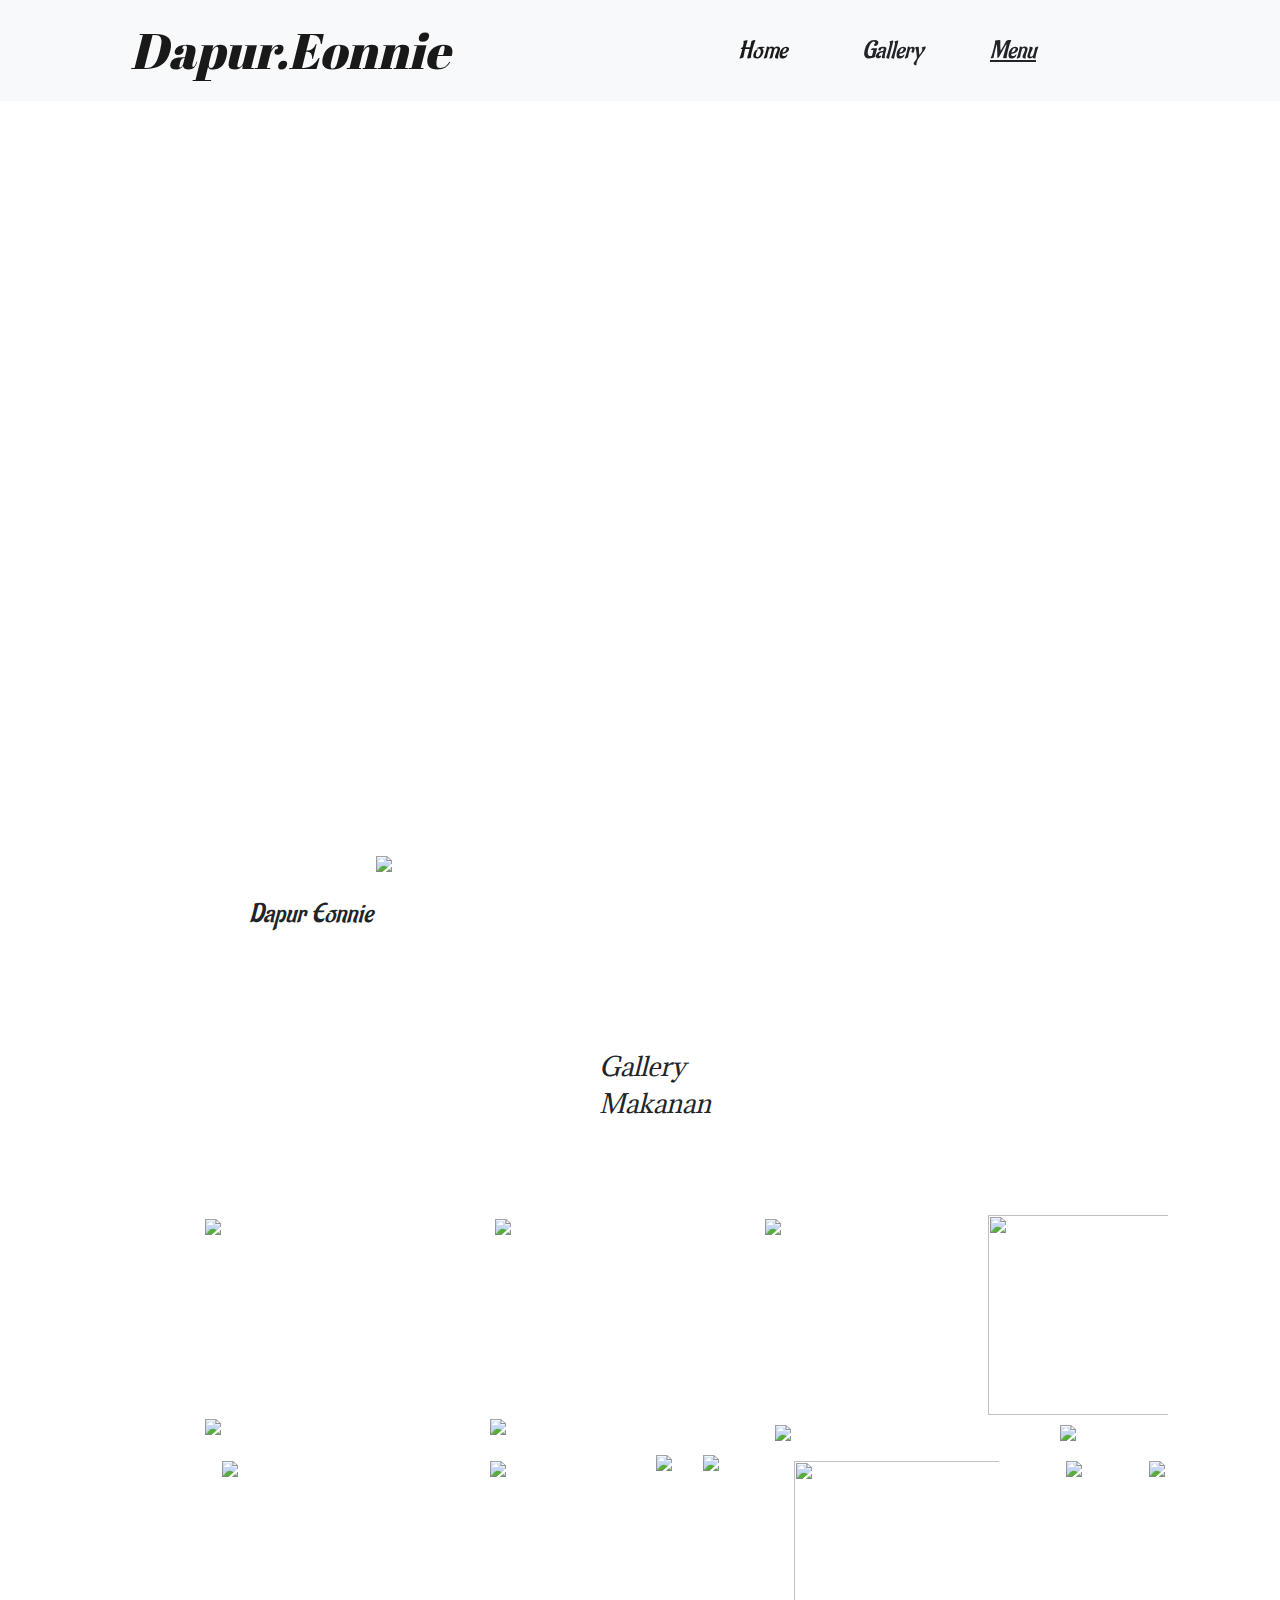
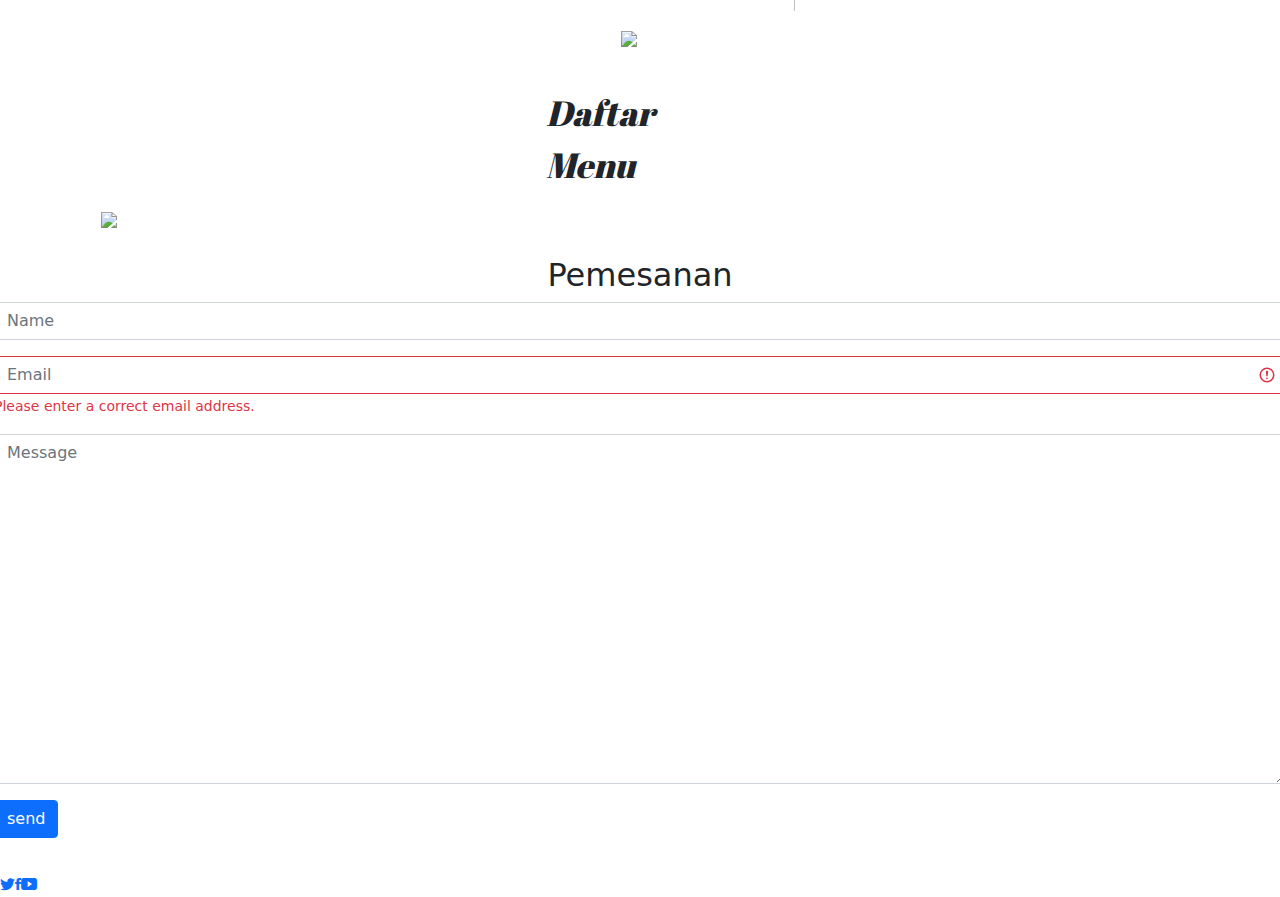
==== index.html @ 58f89d2b "Add files via upload" ====
<!DOCTYPE html>
<html lang="en">

<head>
    <meta charset="utf-8">
    <meta name="viewport" content="width=device-width, initial-scale=1.0, shrink-to-fit=no">
    <title>latihan_web</title>
    <link rel="stylesheet" href="assets/bootstrap/css/bootstrap.min.css">
    <link rel="stylesheet" href="https://fonts.googleapis.com/css?family=Abril+Fatface&amp;display=swap">
    <link rel="stylesheet" href="https://fonts.googleapis.com/css?family=Adamina&amp;display=swap">
    <link rel="stylesheet" href="https://fonts.googleapis.com/css?family=Aladin&amp;display=swap">
    <link rel="stylesheet" href="assets/fonts/ionicons.min.css">
    <link rel="stylesheet" href="assets/css/Contact-Form-Clean.css">
    <link rel="stylesheet" href="assets/css/Footer-Basic.css">
    <link rel="stylesheet" href="assets/css/Highlight-Clean.css">
    <link rel="stylesheet" href="assets/css/Newsletter-Subscription-Form.css">
    <link rel="stylesheet" href="assets/css/Pretty-Header.css">
    <link rel="stylesheet" href="assets/css/Social-Icons.css">
    <link rel="stylesheet" href="assets/css/styles.css">
    <link rel="stylesheet" href="assets/css/Team-Grid.css">
</head>

<body>
    <nav class="navbar navbar-light navbar-expand-md" style="background: var(--bs-gray-100);filter: blur(0px);">
        <div class="container-fluid"><a class="navbar-brand" href="#" style="font-size: 50px;font-style: italic;font-family: 'Abril Fatface', serif;transform: translate(118px);">Dapur.Eonnie</a><button data-bs-toggle="collapse" class="navbar-toggler" data-bs-target="#navcol-1"><span class="visually-hidden">Toggle navigation</span><span class="navbar-toggler-icon"></span></button>
            <div class="collapse navbar-collapse" id="navcol-1">
                <ul class="navbar-nav">
                    <li class="nav-item"><a class="nav-link active" href="#" style="transform: translate(382px);font-size: 25px;font-style: italic;font-family: Aladin, serif;">Home</a></li>
                    <li class="nav-item"><a class="nav-link" href="#" style="transform: translate(441px);font-family: Aladin, serif;font-style: italic;font-size: 25px;color: var(--bs-dark);">Gallery</a></li>
                    <li class="nav-item"></li>
                </ul><a href="#" style="color: var(--bs-dark);transform: translate(500px);font-style: italic;font-size: 25px;font-family: Aladin, serif;">Menu</a>
            </div>
        </div>
    </nav>
    <div data-bss-parallax-bg="true" style="background: url(&quot;assets/img/koreanfood.jpg&quot;);height: 750px;"></div>
    <div class="container">
        <div class="row">
            <div class="col-md-12"><img style="background: url(&quot;assets/img/food%20prof.jpg&quot;);transform: translate(294px);" src="assets/img/food%20prof.jpg">
                <p style="transform: translate(147px);font-style: italic;font-family: Aladin, serif;font-size: 27px;padding: 20px;">Dapur Eonnie</p>
            </div>
        </div>
        <p class="text-center" style="font-size: 25px;font-style: italic;font-family: Adamina, serif;transform: translate(441px);padding: 76px;width: 0;">Gallery Makanan</p>
        <section class="team-grid"></section>
        <div class="row text-center">
            <div class="col-md-3"><img src="assets/img/food21.jpg" style="width: 200px;"></div>
            <div class="col-md-3"><img src="assets/img/food18.jpg" style="width: 190px;padding-right: 5px;padding-left: 15px;"></div>
            <div class="col-md-3"><img src="assets/img/food23.jpeg" style="width: 235px;padding-right: 20px;"></div>
            <div class="col-md-3"><img src="assets/img/food19.jpg" style="width: 200px;height: 200px;padding-left: 20px;"></div>
        </div>
    </div>
    <div class="container">
        <div class="row text-center">
            <div class="col-md-3 text-center"><img src="assets/img/food3.jpg" style="height: 200px;"></div>
            <div class="col-md-3"><img src="assets/img/food24.jpg" style="height: 200px;"></div>
            <div class="col-md-3"><img src="assets/img/food8.jpg" style="height: 200px;padding: 10px;"></div>
            <div class="col-md-3"><img src="assets/img/food7.jpg" style="height: 200px;padding: 10px;"></div>
        </div>
    </div>
    <div class="container">
        <div class="row text-center">
            <div class="col-md-3"><img src="assets/img/food4.jpg" style="height: 220px;padding-top: 10px;padding-left: 35px;"></div>
            <div class="col-md-3"><img src="assets/img/food_1.jpg" style="height: 226px;padding: 10px;"></div>
            <div class="col"><img src="assets/img/food2.jpg" style="height: 200px;"></div>
            <div class="col" style="padding-right: 50px;"><img src="assets/img/food29.jpg" style="height: 190px;"></div>
            <div class="col text-center" style="padding-right: 15px;width: 294px;"><img src="assets/img/food26.jpg" style="height: 170px;padding: 10px;padding-right: 30px;width: 244.8px;"></div>
            <div class="col" style="padding-right: 15px;"><img src="assets/img/salad.jpg" style="height: 170px;padding: 10px;padding-right: 30px;"></div>
            <div class="col" style="padding-right: 15px;"><img src="assets/img/food25.jpeg" style="height: 170px;padding: 10px;padding-right: 30px;"></div>
            <div class="col" style="padding-right: 15px;"><img src="assets/img/foodd.jpg" style="height: 170px;padding: 10px;padding-right: 30px;"></div>
        </div>
    </div>
    <div class="container">
        <div class="row">
            <div class="col-md-12 text-start" style="padding: 30px;">
                <p class="text-center" style="font-size: 35px;font-family: 'Abril Fatface', serif;font-style: italic;transform: translate(446px);padding: 0;width: 0;">Daftar Menu&nbsp;</p><img src="assets/img/food13.jpg" style="height: 1500px;padding: 1px;">
            </div>
        </div>
    </div>
    <section class="newsletter-subscribe">
        <section class="contact-clean" style="height: 623px;margin: -6px;">
            <form method="post">
                <h2 class="text-center">Pemesanan</h2>
                <div class="mb-3"><input class="form-control" type="text" name="name" placeholder="Name"></div>
                <div class="mb-3"><input class="form-control is-invalid" type="email" name="email" placeholder="Email"><small class="form-text text-danger">Please enter a correct email address.</small></div>
                <div class="mb-3"><textarea class="form-control" name="message" placeholder="Message" rows="14"></textarea></div>
                <div class="mb-3"><button class="btn btn-primary" type="submit">send </button></div>
            </form>
        </section>
        <div class="social-icons"><a href="#"><i class="icon ion-social-twitter"></i></a><a href="#"><i class="icon ion-social-facebook"></i></a><a href="#"></a><a href="#"><i class="icon ion-social-youtube"></i></a></div>
    </section>
    <script src="assets/bootstrap/js/bootstrap.min.js"></script>
    <script src="assets/js/bs-init.js"></script>
</body>

</html>
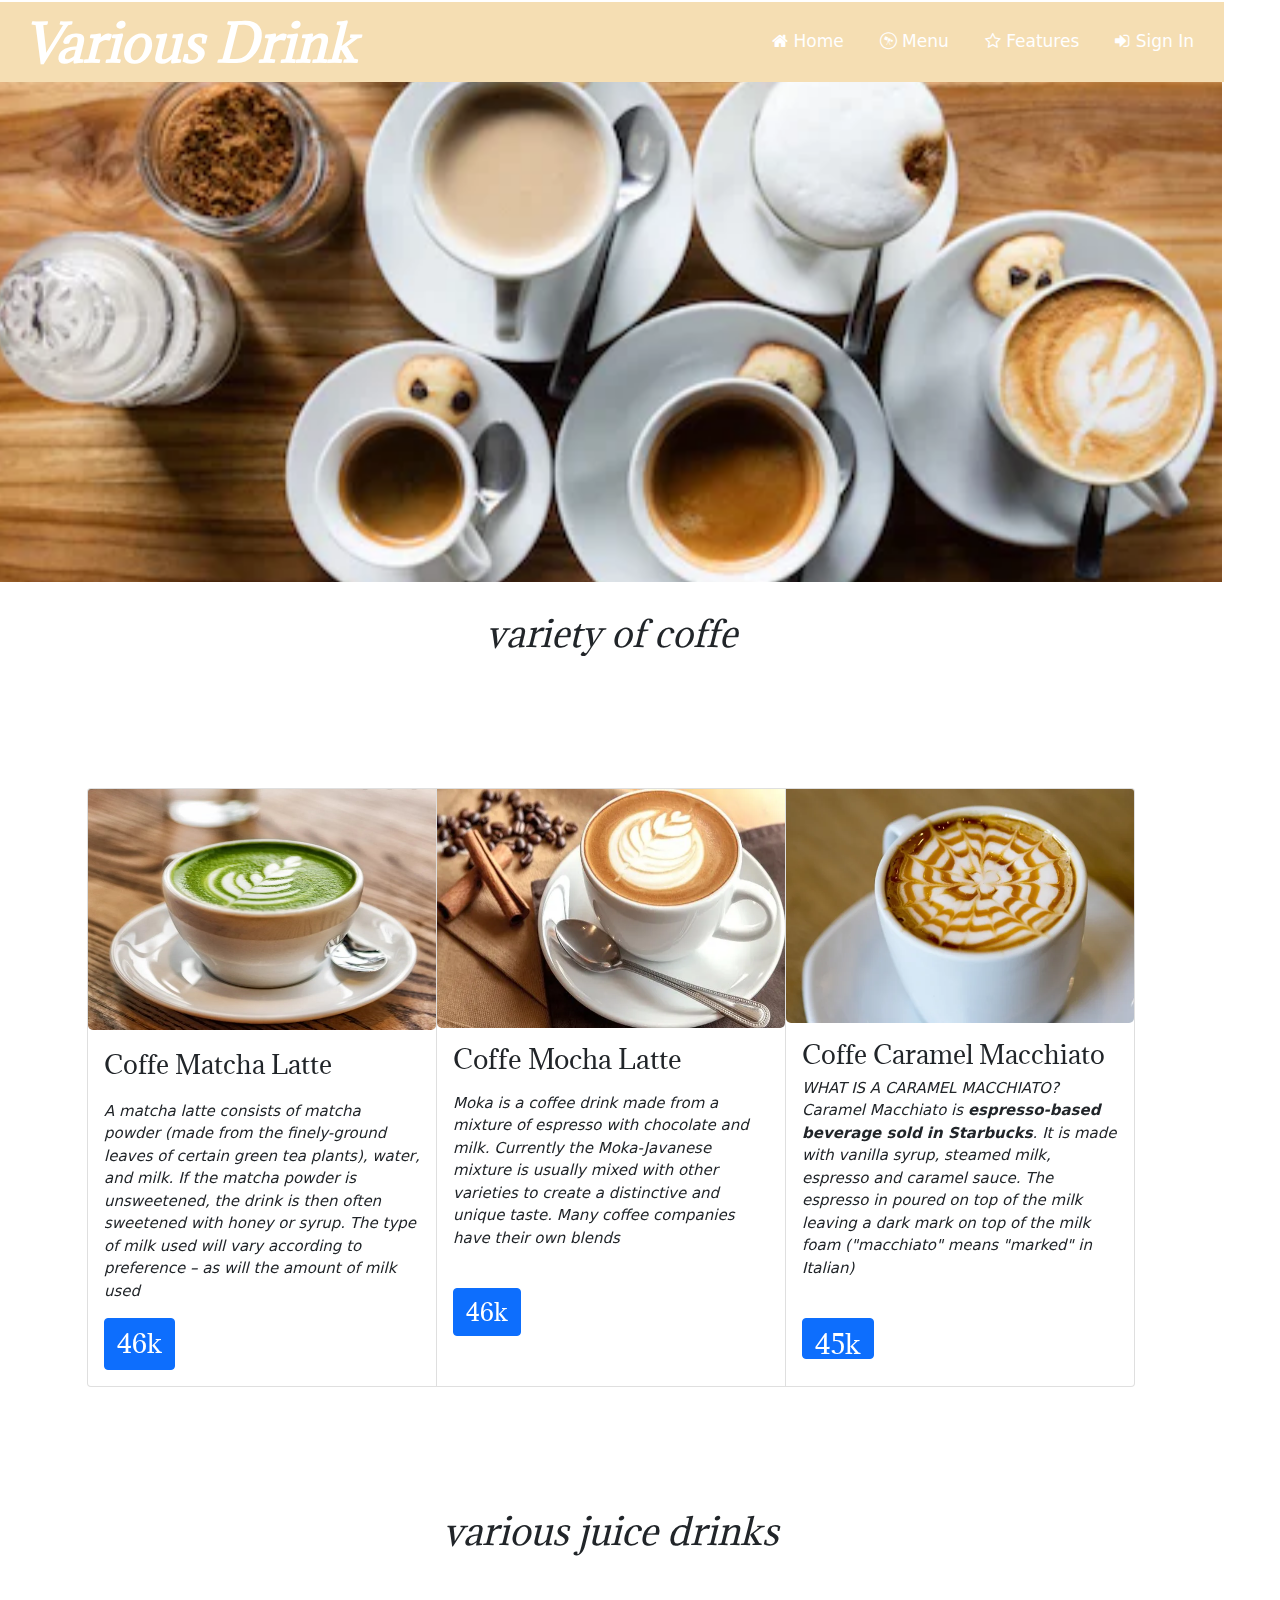
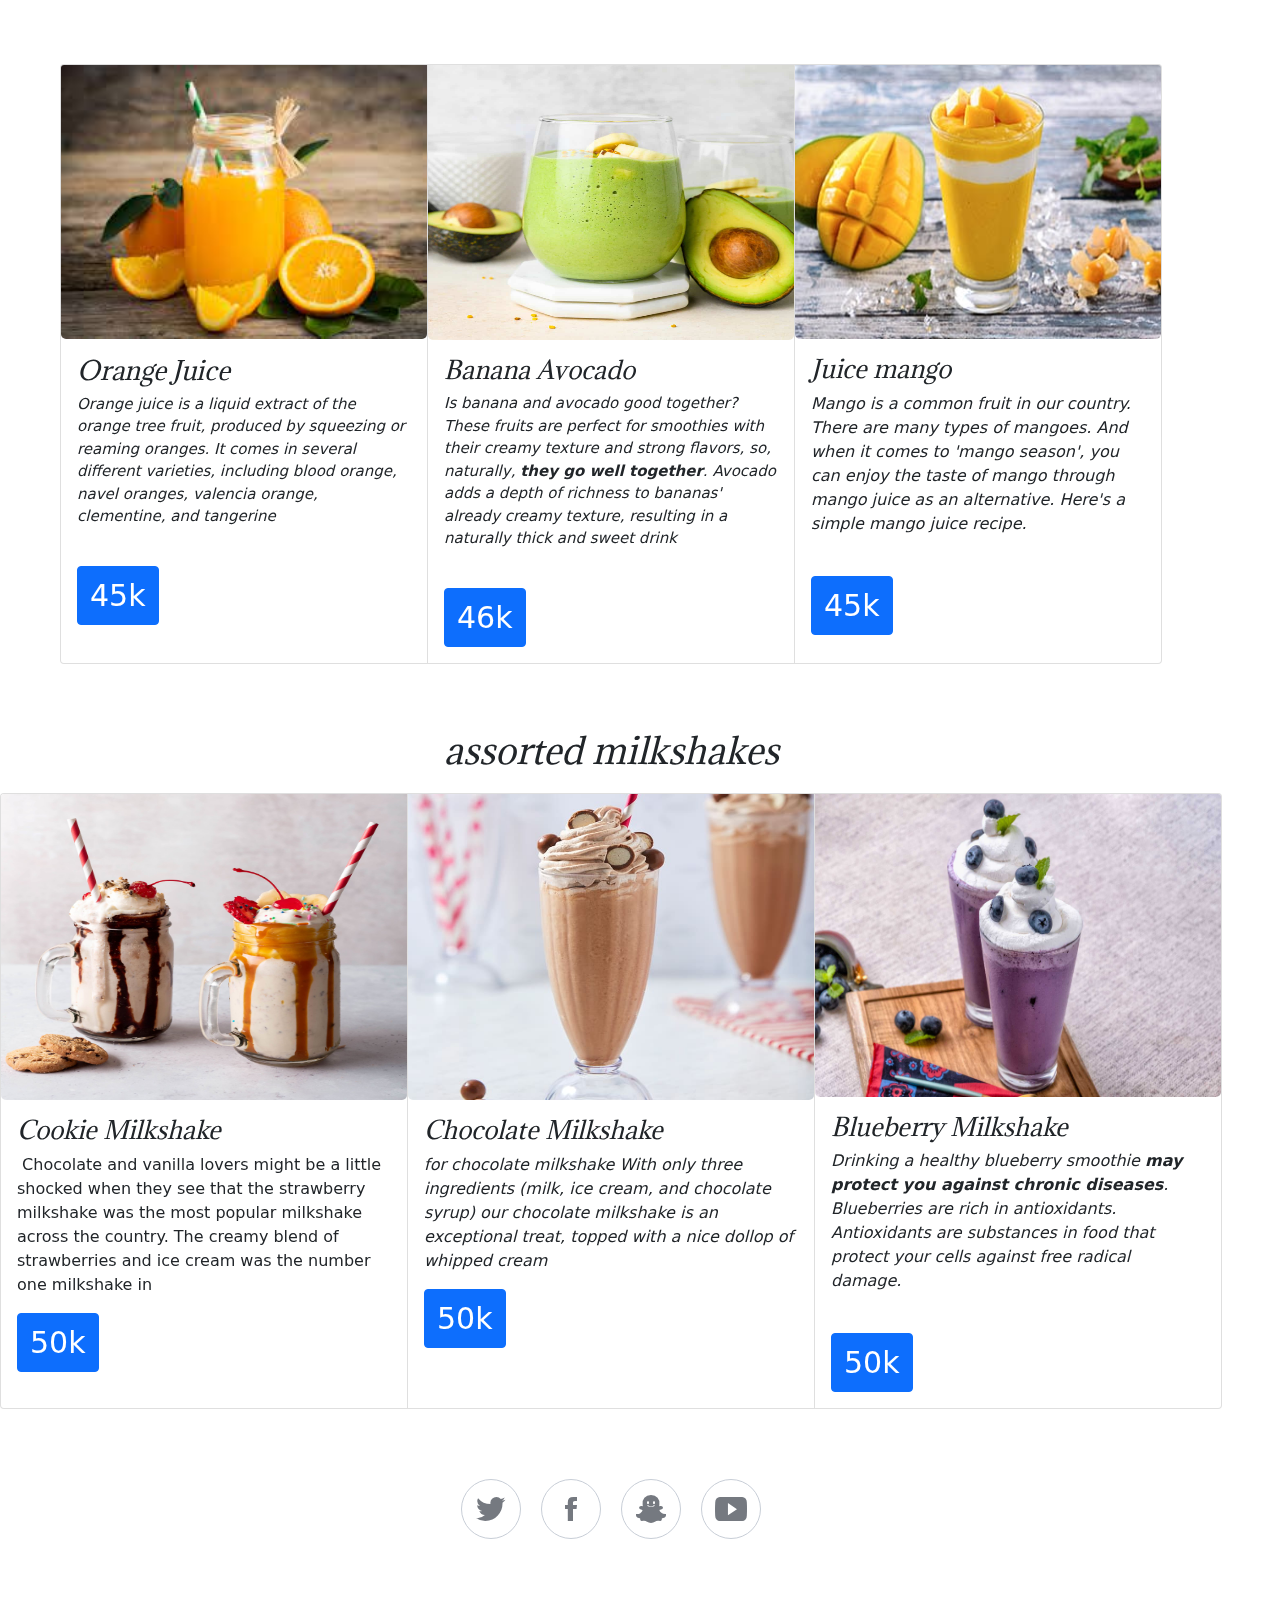
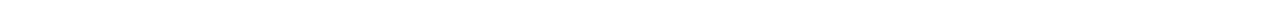
==== commit bb73abb5: "Add files via upload" ====
--- a/index.html
+++ b/index.html
@@ -1,94 +1 @@
-<!DOCTYPE html>
-<html lang="en">
-
-<head>
-    <meta charset="utf-8">
-    <meta name="viewport" content="width=device-width, initial-scale=1.0, shrink-to-fit=no">
-    <title>latihan_web</title>
-    <link rel="stylesheet" href="assets/bootstrap/css/bootstrap.min.css">
-    <link rel="stylesheet" href="https://fonts.googleapis.com/css?family=Abril+Fatface&amp;display=swap">
-    <link rel="stylesheet" href="https://fonts.googleapis.com/css?family=Adamina&amp;display=swap">
-    <link rel="stylesheet" href="https://fonts.googleapis.com/css?family=Aladin&amp;display=swap">
-    <link rel="stylesheet" href="assets/fonts/ionicons.min.css">
-    <link rel="stylesheet" href="assets/css/Contact-Form-Clean.css">
-    <link rel="stylesheet" href="assets/css/Footer-Basic.css">
-    <link rel="stylesheet" href="assets/css/Highlight-Clean.css">
-    <link rel="stylesheet" href="assets/css/Newsletter-Subscription-Form.css">
-    <link rel="stylesheet" href="assets/css/Pretty-Header.css">
-    <link rel="stylesheet" href="assets/css/Social-Icons.css">
-    <link rel="stylesheet" href="assets/css/styles.css">
-    <link rel="stylesheet" href="assets/css/Team-Grid.css">
-</head>
-
-<body>
-    <nav class="navbar navbar-light navbar-expand-md" style="background: var(--bs-gray-100);filter: blur(0px);">
-        <div class="container-fluid"><a class="navbar-brand" href="#" style="font-size: 50px;font-style: italic;font-family: 'Abril Fatface', serif;transform: translate(118px);">Dapur.Eonnie</a><button data-bs-toggle="collapse" class="navbar-toggler" data-bs-target="#navcol-1"><span class="visually-hidden">Toggle navigation</span><span class="navbar-toggler-icon"></span></button>
-            <div class="collapse navbar-collapse" id="navcol-1">
-                <ul class="navbar-nav">
-                    <li class="nav-item"><a class="nav-link active" href="#" style="transform: translate(382px);font-size: 25px;font-style: italic;font-family: Aladin, serif;">Home</a></li>
-                    <li class="nav-item"><a class="nav-link" href="#" style="transform: translate(441px);font-family: Aladin, serif;font-style: italic;font-size: 25px;color: var(--bs-dark);">Gallery</a></li>
-                    <li class="nav-item"></li>
-                </ul><a href="#" style="color: var(--bs-dark);transform: translate(500px);font-style: italic;font-size: 25px;font-family: Aladin, serif;">Menu</a>
-            </div>
-        </div>
-    </nav>
-    <div data-bss-parallax-bg="true" style="background: url(&quot;assets/img/koreanfood.jpg&quot;);height: 750px;"></div>
-    <div class="container">
-        <div class="row">
-            <div class="col-md-12"><img style="background: url(&quot;assets/img/food%20prof.jpg&quot;);transform: translate(294px);" src="assets/img/food%20prof.jpg">
-                <p style="transform: translate(147px);font-style: italic;font-family: Aladin, serif;font-size: 27px;padding: 20px;">Dapur Eonnie</p>
-            </div>
-        </div>
-        <p class="text-center" style="font-size: 25px;font-style: italic;font-family: Adamina, serif;transform: translate(441px);padding: 76px;width: 0;">Gallery Makanan</p>
-        <section class="team-grid"></section>
-        <div class="row text-center">
-            <div class="col-md-3"><img src="assets/img/food21.jpg" style="width: 200px;"></div>
-            <div class="col-md-3"><img src="assets/img/food18.jpg" style="width: 190px;padding-right: 5px;padding-left: 15px;"></div>
-            <div class="col-md-3"><img src="assets/img/food23.jpeg" style="width: 235px;padding-right: 20px;"></div>
-            <div class="col-md-3"><img src="assets/img/food19.jpg" style="width: 200px;height: 200px;padding-left: 20px;"></div>
-        </div>
-    </div>
-    <div class="container">
-        <div class="row text-center">
-            <div class="col-md-3 text-center"><img src="assets/img/food3.jpg" style="height: 200px;"></div>
-            <div class="col-md-3"><img src="assets/img/food24.jpg" style="height: 200px;"></div>
-            <div class="col-md-3"><img src="assets/img/food8.jpg" style="height: 200px;padding: 10px;"></div>
-            <div class="col-md-3"><img src="assets/img/food7.jpg" style="height: 200px;padding: 10px;"></div>
-        </div>
-    </div>
-    <div class="container">
-        <div class="row text-center">
-            <div class="col-md-3"><img src="assets/img/food4.jpg" style="height: 220px;padding-top: 10px;padding-left: 35px;"></div>
-            <div class="col-md-3"><img src="assets/img/food_1.jpg" style="height: 226px;padding: 10px;"></div>
-            <div class="col"><img src="assets/img/food2.jpg" style="height: 200px;"></div>
-            <div class="col" style="padding-right: 50px;"><img src="assets/img/food29.jpg" style="height: 190px;"></div>
-            <div class="col text-center" style="padding-right: 15px;width: 294px;"><img src="assets/img/food26.jpg" style="height: 170px;padding: 10px;padding-right: 30px;width: 244.8px;"></div>
-            <div class="col" style="padding-right: 15px;"><img src="assets/img/salad.jpg" style="height: 170px;padding: 10px;padding-right: 30px;"></div>
-            <div class="col" style="padding-right: 15px;"><img src="assets/img/food25.jpeg" style="height: 170px;padding: 10px;padding-right: 30px;"></div>
-            <div class="col" style="padding-right: 15px;"><img src="assets/img/foodd.jpg" style="height: 170px;padding: 10px;padding-right: 30px;"></div>
-        </div>
-    </div>
-    <div class="container">
-        <div class="row">
-            <div class="col-md-12 text-start" style="padding: 30px;">
-                <p class="text-center" style="font-size: 35px;font-family: 'Abril Fatface', serif;font-style: italic;transform: translate(446px);padding: 0;width: 0;">Daftar Menu&nbsp;</p><img src="assets/img/food13.jpg" style="height: 1500px;padding: 1px;">
-            </div>
-        </div>
-    </div>
-    <section class="newsletter-subscribe">
-        <section class="contact-clean" style="height: 623px;margin: -6px;">
-            <form method="post">
-                <h2 class="text-center">Pemesanan</h2>
-                <div class="mb-3"><input class="form-control" type="text" name="name" placeholder="Name"></div>
-                <div class="mb-3"><input class="form-control is-invalid" type="email" name="email" placeholder="Email"><small class="form-text text-danger">Please enter a correct email address.</small></div>
-                <div class="mb-3"><textarea class="form-control" name="message" placeholder="Message" rows="14"></textarea></div>
-                <div class="mb-3"><button class="btn btn-primary" type="submit">send </button></div>
-            </form>
-        </section>
-        <div class="social-icons"><a href="#"><i class="icon ion-social-twitter"></i></a><a href="#"><i class="icon ion-social-facebook"></i></a><a href="#"></a><a href="#"><i class="icon ion-social-youtube"></i></a></div>
-    </section>
-    <script src="assets/bootstrap/js/bootstrap.min.js"></script>
-    <script src="assets/js/bs-init.js"></script>
-</body>
-
-</html>+<!DOCTYPE html><html lang="en"><head><meta charset="utf-8"><meta name="viewport" content="width=device-width, initial-scale=1.0, shrink-to-fit=no"><title>drink</title><link rel="stylesheet" href="assets/bootstrap/css/bootstrap.min.css"><link rel="stylesheet" href="https://fonts.googleapis.com/css?family=Abril+Fatface&amp;display=swap"><link rel="stylesheet" href="https://fonts.googleapis.com/css?family=Adamina&amp;display=swap"><link rel="stylesheet" href="https://fonts.googleapis.com/css?family=Roboto&amp;display=swap"><link rel="stylesheet" href="assets/fonts/font-awesome.min.css"><link rel="stylesheet" href="assets/fonts/ionicons.min.css"><link rel="stylesheet" href="assets/css/styles.min.css"></head><body style="width: 1227px;height: 1106.8px;padding-top: 2px;padding-right: 5px;padding-bottom: 2px;padding-left: -1px;"><div></div><div><nav class="navbar navbar-light navbar-expand-md sticky-top navigation-clean-button" style="height: 80px;color: #ffffff;background: #F5DEB3;font-size: 17px;width: 1224px;"><div class="container-fluid"><a class="navbar-brand" href="#" style="font-size: 50px;text-align: justify;font-family: Adamina, serif;font-style: italic;">&nbsp;Various Drink</a><button data-bs-toggle="collapse" class="navbar-toggler" data-bs-target="#navcol-1"><span class="visually-hidden">Toggle navigation</span><span class="navbar-toggler-icon"></span></button><div class="collapse navbar-collapse" id="navcol-1"><ul class="navbar-nav ms-auto"><li class="nav-item"><a class="nav-link active" style="color:#ffffff;" href="#"><i class="fa fa-home"></i>&nbsp;Home</a></li><li class="nav-item"><a class="nav-link" style="color:#ffffff;" href="menu.html"><i class="fa fa-wpexplorer"></i>&nbsp;Menu</a></li><li class="nav-item"><a class="nav-link active" style="color:#ffffff;" href="#"><i class="fa fa-star-o"></i>&nbsp;Features</a></li><li class="nav-item"></li><li class="nav-item"><a class="nav-link active" style="color:#ffffff;" href="#"><i class="fa fa-sign-in"></i>&nbsp;Sign In</a></li></ul></div></div></nav></div><div data-bss-parallax-bg="true" style="height: 500px;background: url(&quot;assets/img/coffe.webp&quot;);"></div><p style="font-size: 35px;font-family: Adamina, serif;text-align: center;font-style: italic;padding: 25px;">variety of coffe</p><div class="card-group" style="padding: 87px;background: url(&quot;https://cdn.bootstrapstudio.io/placeholders/1400x800.png&quot;);"><div class="card"><img class="card-img-top w-100 d-block" src="assets/img/matcha%20late.jpg" style="height: 241.672px;"><div class="card-body"><p style="font-size: 25px;font-family: Adamina, serif;">Coffe Matcha Latte</p><p style="font-size: 15px;font-style: italic;">A matcha latte consists of matcha powder (made from the finely-ground leaves of certain green tea plants), water, and milk. If the matcha powder is unsweetened, the drink is then often sweetened with honey or syrup. The type of milk used will vary according to preference – as will the amount of milk used</p><p></p><h4 class="card-title"></h4><button class="btn btn-primary" type="button" style="font-size: 25px;font-family: Adamina, serif;text-align: justify;">46k</button></div></div><div class="card"><img class="card-img-top w-100 d-block" src="assets/img/-Mocha-Latte.webp" style="background: url(&quot;assets/img/-Mocha-Latte.webp&quot;) left / contain no-repeat;height: 239.859px;width: 330px;"><div class="card-body"><h4 class="card-title" style="font-family: Adamina, serif;font-size: 26px;">Coffe Mocha Latte</h4><p class="card-text"></p><p style="font-size: 15px;font-style: italic;">Moka is a coffee drink made from a mixture of espresso with chocolate and milk. Currently the Moka-Javanese mixture is usually mixed with other varieties to create a distinctive and unique taste. Many coffee companies have their own blends<br><br></p><button class="btn btn-primary" type="button" style="font-family: Adamina, serif;font-size: 23px;">46k</button></div></div><div class="card"><img class="card-img-top w-100 d-block" src="assets/img/-caramel-macchiato.jpg" style="height: 234px;"><div class="card-body"><h4 class="card-title" style="font-size: 25px;text-align: justify;font-family: Adamina, serif;">Coffe Caramel Macchiato</h4><p class="card-text" style="font-style: italic;font-size: 15px;">WHAT IS A CARAMEL MACCHIATO? Caramel Macchiato is&nbsp;<strong>espresso-based beverage sold in Starbucks</strong>. It is made with vanilla syrup, steamed milk, espresso and caramel sauce. The espresso in poured on top of the milk leaving a dark mark on top of the milk foam ("macchiato" means "marked" in Italian)<br><br></p><button class="btn btn-primary" type="button" style="height: 41px;font-size: 26px;font-family: Adamina, serif;">45k</button></div></div></div><p style="font-size: 36px;font-family: Adamina, serif;font-style: italic;text-align: center;padding: 30px;">various juice drinks</p><div class="card-group" style="padding: 60px;"><div class="card"><img class="card-img-top w-100 d-block" src="assets/img/download.jpg"><div class="card-body"><h4 class="card-title" style="font-size: 25px;text-align: justify;font-style: italic;font-family: Adamina, serif;">Orange Juice</h4><p class="card-text" style="font-size: 15px;font-style: italic;">Orange juice is a liquid extract of the orange tree fruit, produced by squeezing or reaming oranges. It comes in several different varieties, including blood orange, navel oranges, valencia orange, clementine, and tangerine<br><br></p><button class="btn btn-primary" type="button" style="font-size: 30px;">45k</button></div></div><div class="card"><img class="card-img-top w-100 d-block" src="assets/img/banana-avocado-smoothie-recipe-5.jpg" style="height: 275px;"><div class="card-body"><h4 class="card-title" style="font-family: Adamina, serif;font-style: italic;">Banana Avocado</h4><p class="card-text" style="font-style: italic;font-size: 15px;">Is banana and avocado good together?These fruits are perfect for smoothies with their creamy texture and strong flavors, so, naturally,&nbsp;<strong>they go well together</strong>. Avocado adds a depth of richness to bananas' already creamy texture, resulting in a naturally thick and sweet drink<br><br></p><button class="btn btn-primary" type="button" style="font-size: 30px;">46k</button></div></div><div class="card"><img class="card-img-top w-100 d-block" src="assets/img/juice.jpeg" style="height: 274.625px;"><div class="card-body"><h4 class="card-title" style="font-family: Adamina, serif;font-style: italic;">Juice mango</h4><p class="card-text" style="font-style: italic;">Mango is a common fruit in our country. There are many types of mangoes. And when it comes to 'mango season', you can enjoy the taste of mango through mango juice as an alternative. Here's a simple mango juice recipe.<br><br></p><button class="btn btn-primary" type="button" style="font-size: 30px;">45k</button></div></div></div><p style="font-size: 35px;font-family: Adamina, serif;font-style: italic;text-align: center;">assorted milkshakes</p><div class="card-group"><div class="card"><img class="card-img-top w-100 d-block" src="assets/img/cookie-milkshake-recipe-305397-hero-01-ae75bd5313724a03ba1b538dc6a1a167.jpg" style="height: 306px;"><div class="card-body"><h4 class="card-title" style="font-family: Adamina, serif;font-style: italic;">Cookie Milkshake</h4><p class="card-text">&nbsp;Chocolate and vanilla lovers might be a little shocked when they see that the strawberry milkshake was the most popular milkshake across the country. The creamy blend of strawberries and ice cream was the number one milkshake in</p><button class="btn btn-primary" type="button" style="font-size: 30px;">50k</button></div></div><div class="card"><img class="card-img-top w-100 d-block" src="assets/img/95630b7c-f682-435a-85e7-c1d22048a22c.jpg" style="height: 306.234px;"><div class="card-body"><h4 class="card-title" style="font-family: Adamina, serif;font-style: italic;">Chocolate Milkshake</h4><p class="card-text" style="font-style: italic;">for chocolate milkshake With only three ingredients (milk, ice cream, and chocolate syrup) our chocolate milkshake is an exceptional treat, topped with a nice dollop of whipped cream</p><button class="btn btn-primary" type="button" style="font-size: 30px;">50k</button></div></div><div class="card"><img class="card-img-top w-100 d-block" src="assets/img/AFN_blueberry_milkshake_main_image.jpg" style="height: 302.656px;"><div class="card-body"><h4 class="card-title" style="font-family: Adamina, serif;font-style: italic;">Blueberry Milkshake</h4><p class="card-text" style="font-style: italic;">Drinking a healthy blueberry smoothie&nbsp;<strong>may protect you against chronic diseases</strong>. Blueberries are rich in antioxidants. Antioxidants are substances in food that protect your cells against free radical damage.<br><br></p><button class="btn btn-primary" type="button" style="font-size: 30px;">50k</button></div></div></div><div class="social-icons"><a href="#"><i class="icon ion-social-twitter"></i></a><a href="#"><i class="icon ion-social-facebook"></i></a><a href="#"><i class="icon ion-social-snapchat"></i></a><a href="#"><i class="icon ion-social-youtube"></i></a></div><script src="assets/bootstrap/js/bootstrap.min.js"></script><script src="assets/js/script.min.js"></script></body></html>--- a/assets/css/styles.min.css
+++ b/assets/css/styles.min.css
@@ -0,0 +1 @@
+.navigation-clean .navbar-nav>li>.dropdown-menu,.navigation-clean-button .navbar-nav>li>.dropdown-menu{margin-top:-5px;box-shadow:0 4px 8px rgba(0,0,0,.1);background-color:#fff;border-radius:2px}.navigation-clean .dropdown-menu>li>a,.navigation-clean .dropdown-menu>li>a:focus,.navigation-clean-button .dropdown-menu .dropdown-item,.navigation-clean-button .dropdown-menu .dropdown-item:focus{line-height:2;font-size:14px;color:#37434d}.navigation-clean .dropdown-menu>li>a:focus,.navigation-clean .dropdown-menu>li>a:hover,.navigation-clean-button .dropdown-menu .dropdown-item:focus,.navigation-clean-button .dropdown-menu .dropdown-item:hover{background:#eee;color:inherit}.navigation-clean-button .actions .login{margin-right:1rem;text-decoration:none;color:#465765}.navigation-clean-button .navbar-text .action-button,.navigation-clean-button .navbar-text .action-button:active,.navigation-clean-button .navbar-text .action-button:hover{background:#56c6c6;border-radius:20px;font-size:inherit;color:#fff;box-shadow:none;border:none;text-shadow:none;padding:.5rem 1rem;transition:background-color .25s;font-size:inherit}.navigation-clean-button .navbar-text .action-button:hover,.navigation-clean-search .action-button:focus,.navigation-clean-search .action-button:hover{background:#66d7d7}.navigation-clean-button,.navigation-clean-search{background:#fff;padding-top:.75rem;padding-bottom:.75rem;color:#333;border-radius:0;box-shadow:none;border:none;margin-bottom:0}.navigation-clean .navbar-brand,.navigation-clean-button .navbar-brand,.navigation-clean-search .navbar-brand{font-weight:700;color:inherit}.navigation-clean .navbar-brand:hover,.navigation-clean-button .navbar-brand:hover,.navigation-clean-search .navbar-brand:hover{color:#222}.navigation-clean-button .navbar-toggler,.navigation-clean-search .navbar-toggler{border-color:#ddd;color:#888}.navigation-clean .navbar-toggle:focus,.navigation-clean .navbar-toggle:hover,.navigation-clean-button .navbar-toggler:focus,.navigation-clean-button .navbar-toggler:hover,.navigation-clean-search .navbar-toggler:focus,.navigation-clean-search .navbar-toggler:hover{background:0 0}.navigation-clean .navbar-collapse,.navigation-clean .navbar-form,.navigation-clean-button .form-inline,.navigation-clean-button .navbar-collapse,.navigation-clean-search .form-inline,.navigation-clean-search .navbar-collapse{border-top-color:#ddd}.navigation-clean .navbar-nav>.active>a,.navigation-clean .navbar-nav>.open>a,.navigation-clean-button .navbar-nav a.active,.navigation-clean-button .navbar-nav>.show>a,.navigation-clean-search .navbar-nav a.active,.navigation-clean-search .navbar-nav>.show>a{background:0 0;box-shadow:none}.navigation-clean-button.navbar-light .navbar-nav a.active,.navigation-clean-button.navbar-light .navbar-nav a.active:focus,.navigation-clean-button.navbar-light .navbar-nav a.active:hover,.navigation-clean-search.navbar-light .navbar-nav a.active,.navigation-clean-search.navbar-light .navbar-nav a.active:focus,.navigation-clean-search.navbar-light .navbar-nav a.active:hover,.navigation-clean.navbar-inverse .navbar-nav>.active>a,.navigation-clean.navbar-inverse .navbar-nav>.active>a:focus,.navigation-clean.navbar-inverse .navbar-nav>.active>a:hover{color:#8f8f8f;box-shadow:none;background:0 0;pointer-events:none}.navigation-clean-button.navbar .navbar-nav .nav-link,.navigation-clean-search.navbar .navbar-nav .nav-link,.navigation-clean.navbar .navbar-nav>li>a{padding-left:18px;padding-right:18px}.navigation-clean-button.navbar-light .navbar-nav .nav-link,.navigation-clean-search.navbar-light .navbar-nav .nav-link{color:#465765}.navigation-clean-button.navbar-light .navbar-nav .nav-link:focus,.navigation-clean-button.navbar-light .navbar-nav .nav-link:hover,.navigation-clean-search.navbar-light .navbar-nav .nav-link:focus,.navigation-clean-search.navbar-light .navbar-nav .nav-link:hover{color:#37434d!important;background-color:transparent}.navigation-clean-button .action-button:active,.navigation-clean-search .action-button{background:#56c6c6;border-radius:20px;font-size:inherit;color:#fff!important;box-shadow:none;border:none;text-shadow:none;padding:8px 20px;transition:background-color .25s}.navigation-clean-search .form-inline label{color:#ccc}.navigation-clean-search .form-inline .search-field{background:0 0;border:none;border-bottom:1px solid transparent;border-radius:0;color:#ccc;box-shadow:none;color:inherit;transition:border-bottom-color .3s}.navigation-clean-search .form-inline .search-field:focus{border-bottom:1px solid #ccc}@media (min-width:768px){.navigation-clean-button,.navigation-clean-search{padding-top:1rem;padding-bottom:1rem}}.footer-clean{padding:50px 0;background-color:#fff;color:#4b4c4d}.footer-clean h3{margin-top:0;margin-bottom:12px;font-weight:700;font-size:16px}.footer-clean ul{padding:0;list-style:none;line-height:1.6;font-size:14px;margin-bottom:0}.footer-clean ul a{color:inherit;text-decoration:none;opacity:.8}.footer-clean ul a:hover{opacity:1}.footer-clean .item.social{text-align:right}.footer-clean .item.social>a{font-size:24px;width:40px;height:40px;line-height:40px;display:inline-block;text-align:center;border-radius:50%;border:1px solid #ccc;margin-left:10px;margin-top:22px;color:inherit;opacity:.75}.footer-clean .item.social>a:hover{opacity:.9}@media (max-width:991px){.footer-clean .item.social{text-align:center}.footer-clean .item.social>a{margin-top:40px}}.footer-clean .copyright{margin-top:14px;margin-bottom:0;font-size:13px;opacity:.6}.navigation-clean.navbar-inverse .navbar-brand:hover{color:#f0f0f0}.navigation-clean .navbar-brand img{height:100%;display:inline-block;margin-right:10px;width:auto}.navigation-clean.navbar-inverse .navbar-toggle{border-color:#555}.navigation-clean.navbar-inverse .navbar-toggle .icon-bar{background-color:#eee}.navigation-clean.navbar-inverse .navbar-collapse,.navigation-clean.navbar-inverse .navbar-form{border-top-color:#333}.navigation-clean.navbar-inverse{background-color:#1f2021;color:#fff}.navigation-clean.navbar-inverse .navbar-nav>li>a{color:#dfe8ee}.navigation-clean.navbar-default .navbar-nav>li>a:focus,.navigation-clean.navbar-default .navbar-nav>li>a:hover,.navigation-clean.navbar-inverse .navbar-nav>li>a:focus,.navigation-clean.navbar-inverse .navbar-nav>li>a:hover{color:#fff!important;background-color:transparent}.navigation-clean.navbar-inverse .navbar-nav>li>.dropdown-menu{background-color:#1f2021}.navigation-clean.navbar-inverse .dropdown-menu>li>a,.navigation-clean.navbar-inverse .dropdown-menu>li>a:focus{color:#f2f5f8}.navigation-clean.navbar-inverse .dropdown-menu>li>a:focus,.navigation-clean.navbar-inverse .dropdown-menu>li>a:hover{background:#363739}img{border-radius:5px}#logouticon{margin-left:65px}.navigation-clean{background:#323b42;padding-top:10px;padding-bottom:10px;color:#fff;border-radius:0;box-shadow:none;border:none;margin-bottom:0}.navigation-clean .navbar-toggle{border-color:#ddd}.navigation-clean .navbar-toggle .icon-bar{background-color:#888}.navigation-clean.navbar-default .navbar-nav>.active>a,.navigation-clean.navbar-default .navbar-nav>.active>a:focus,.navigation-clean.navbar-default .navbar-nav>.active>a:hover{color:#77b710;box-shadow:none;background:0 0;pointer-events:none}.navigation-clean.navbar-default .navbar-nav>li>a{color:#fff}.social-icons{color:#313437;background-color:#fff;text-align:center;padding:70px 0}@media (max-width:767px){.navigation-clean-search .form-inline .search-field{display:inline-block;width:80%}.footer-clean .item{text-align:center;padding-bottom:20px}.footer-clean .item.social>a{margin-top:10px}.navigation-clean.navbar-inverse .navbar-nav .open .dropdown-menu>li>a{color:#fff}.navigation-clean{padding-top:0;padding-bottom:0}.navigation-clean .navbar-header{padding-top:10px;padding-bottom:10px}.navigation-clean .navbar-nav .open .dropdown-menu{box-shadow:none}.navigation-clean .navbar-nav .open .dropdown-menu>li>a{color:#37434d;padding-top:12px;padding-bottom:12px;line-height:1}.social-icons{padding:50px 0}}.social-icons i{font-size:32px;display:inline-block;color:#757980;margin:0 10px;width:60px;height:60px;border:1px solid #c8ced7;text-align:center;border-radius:50%;line-height:60px}